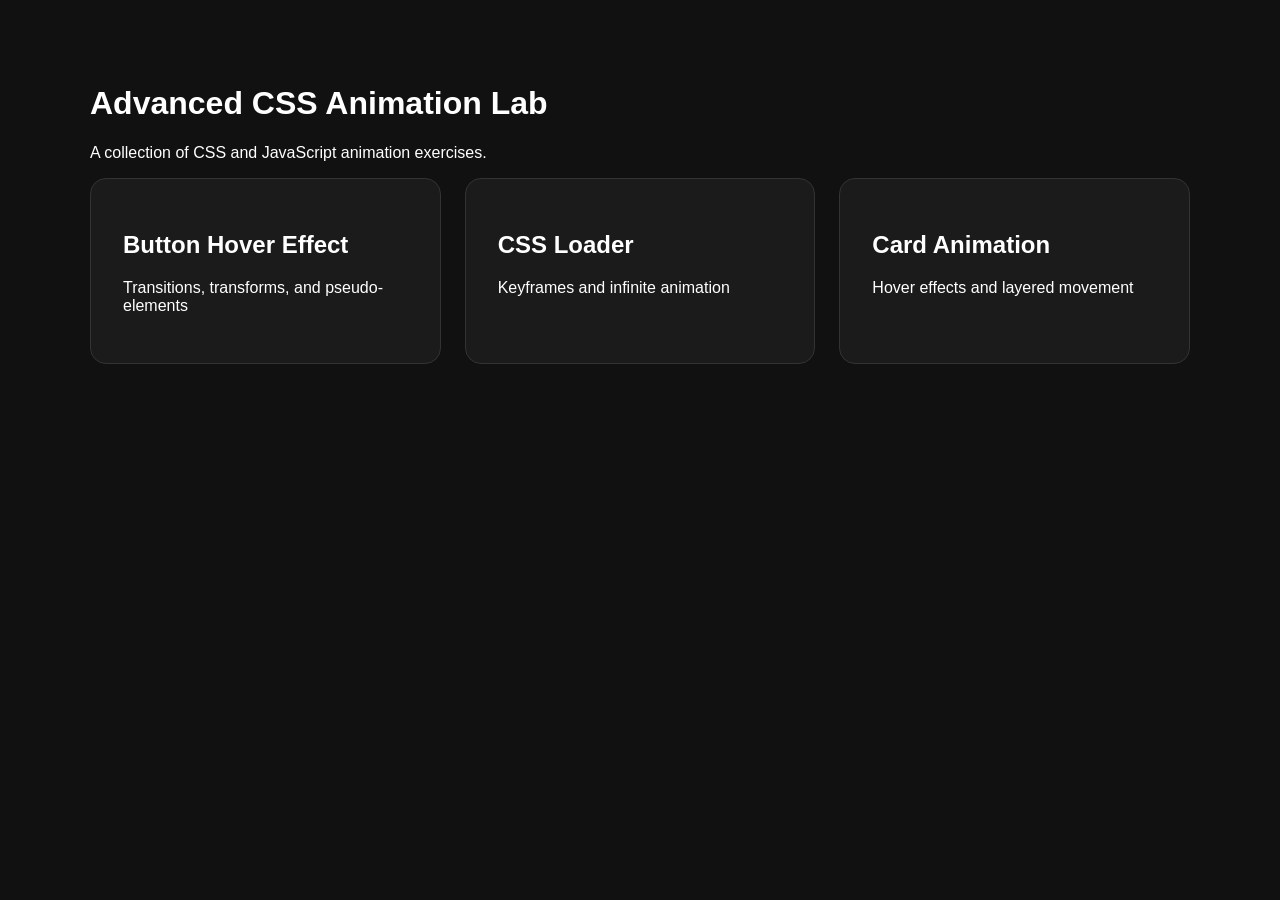
==== index.html @ 43340b5b "restructure file tree, setup for github pages" ====
<!DOCTYPE html>
<html lang="en">
<head>
  <meta charset="UTF-8" />
  <meta name="viewport" content="width=device-width, initial-scale=1.0" />
  <title>Advanced CSS Animation Lab</title>
  <link rel="stylesheet" href="styles.css" />
</head>
<body>
  <main>
    <h1>Advanced CSS Animation Lab</h1>
    <p>A collection of CSS and JavaScript animation exercises.</p>

    <section class="gallery">
      <a class="project-card" href="./projects/button-hover/">
        <h2>Button Hover Effect</h2>
        <p>Transitions, transforms, and pseudo-elements</p>
      </a>

      <a class="project-card" href="./projects/loader/">
        <h2>CSS Loader</h2>
        <p>Keyframes and infinite animation</p>
      </a>

      <a class="project-card" href="./projects/card-animation/">
        <h2>Card Animation</h2>
        <p>Hover effects and layered movement</p>
      </a>
    </section>
  </main>
</body>
</html>
---- styles.css ----
body {
  margin: 0;
  font-family: Arial, sans-serif;
  background: #111;
  color: white;
}

main {
  max-width: 1100px;
  margin: 0 auto;
  padding: 4rem 1.5rem;
}

.gallery {
  display: grid;
  grid-template-columns: repeat(auto-fit, minmax(250px, 1fr));
  gap: 1.5rem;
}

.project-card {
  padding: 2rem;
  border: 1px solid #333;
  border-radius: 16px;
  color: white;
  text-decoration: none;
  background: #1b1b1b;
  transition: transform 0.3s ease, border-color 0.3s ease;
}

.project-card:hover {
  transform: translateY(-8px);
  border-color: #888;
}
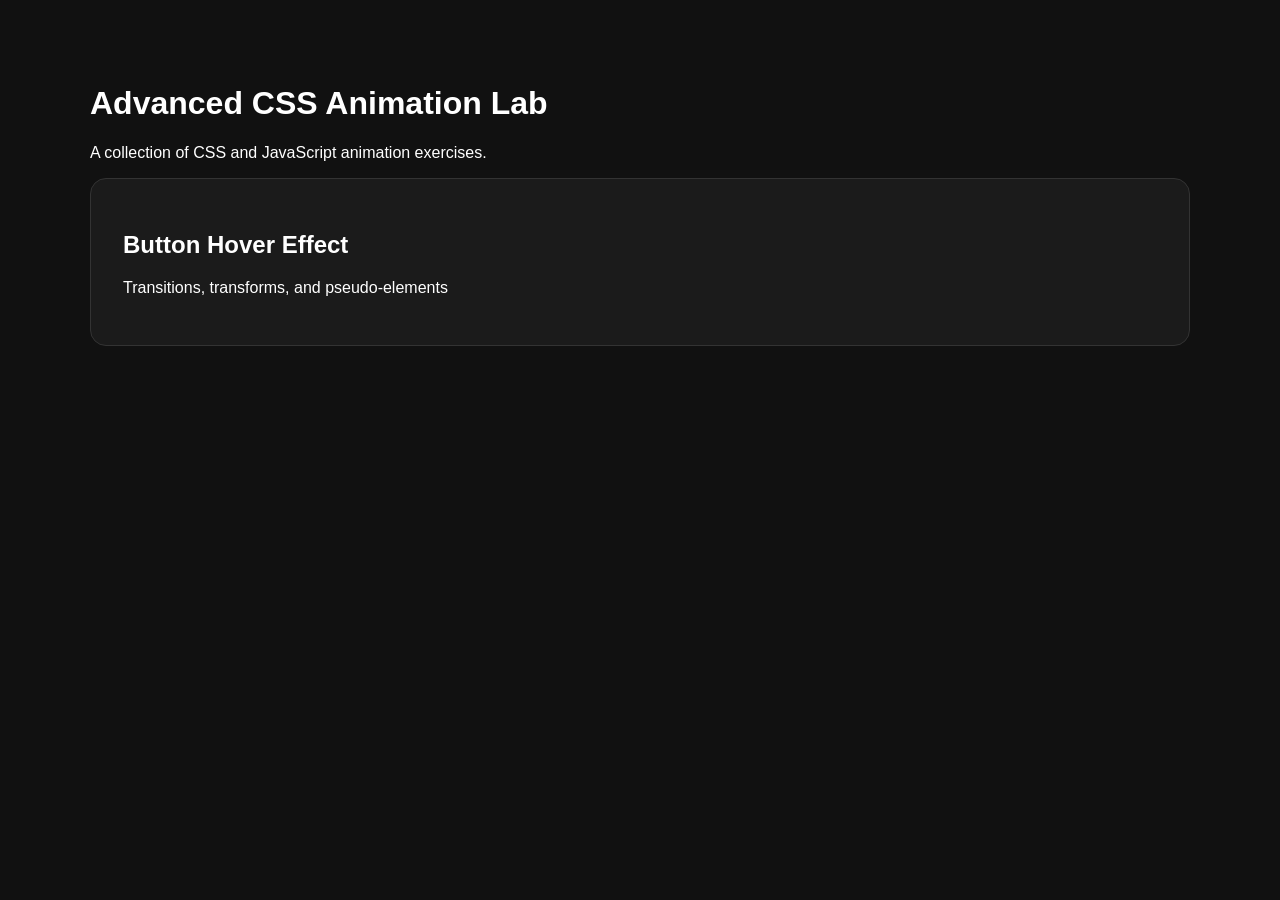
==== commit afc2622e: "transitions project" ====
--- a/index.html
+++ b/index.html
@@ -12,19 +12,9 @@
     <p>A collection of CSS and JavaScript animation exercises.</p>
 
     <section class="gallery">
-      <a class="project-card" href="./projects/button-hover/">
+      <a class="project-card" href="./Projects/transitions/index.html">
         <h2>Button Hover Effect</h2>
         <p>Transitions, transforms, and pseudo-elements</p>
-      </a>
-
-      <a class="project-card" href="./projects/loader/">
-        <h2>CSS Loader</h2>
-        <p>Keyframes and infinite animation</p>
-      </a>
-
-      <a class="project-card" href="./projects/card-animation/">
-        <h2>Card Animation</h2>
-        <p>Hover effects and layered movement</p>
       </a>
     </section>
   </main>
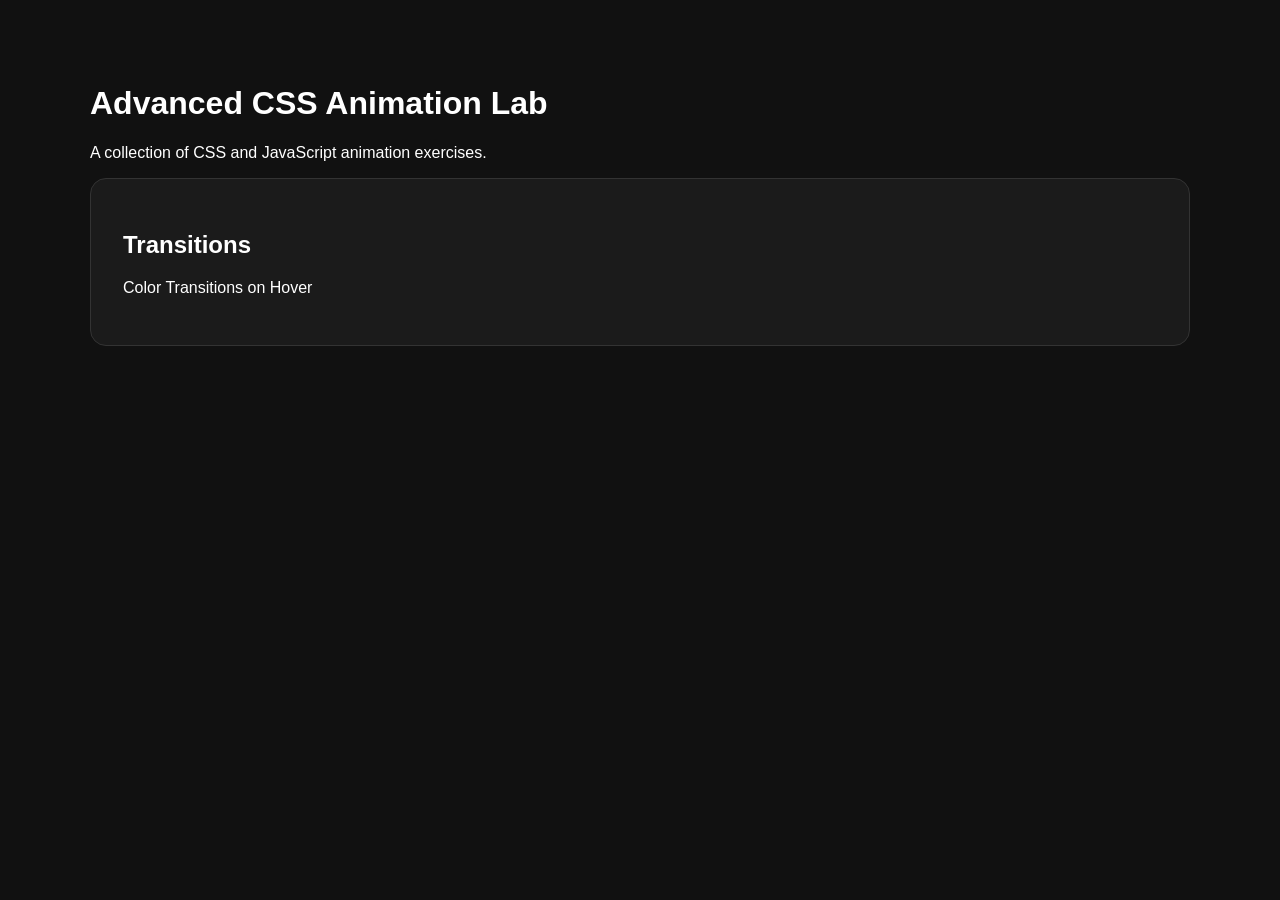
==== commit 92634c00: "updated transition project card" ====
--- a/index.html
+++ b/index.html
@@ -13,8 +13,8 @@
 
     <section class="gallery">
       <a class="project-card" href="./Projects/transitions/index.html">
-        <h2>Button Hover Effect</h2>
-        <p>Transitions, transforms, and pseudo-elements</p>
+        <h2>Transitions</h2>
+        <p>Color Transitions on Hover</p>
       </a>
     </section>
   </main>
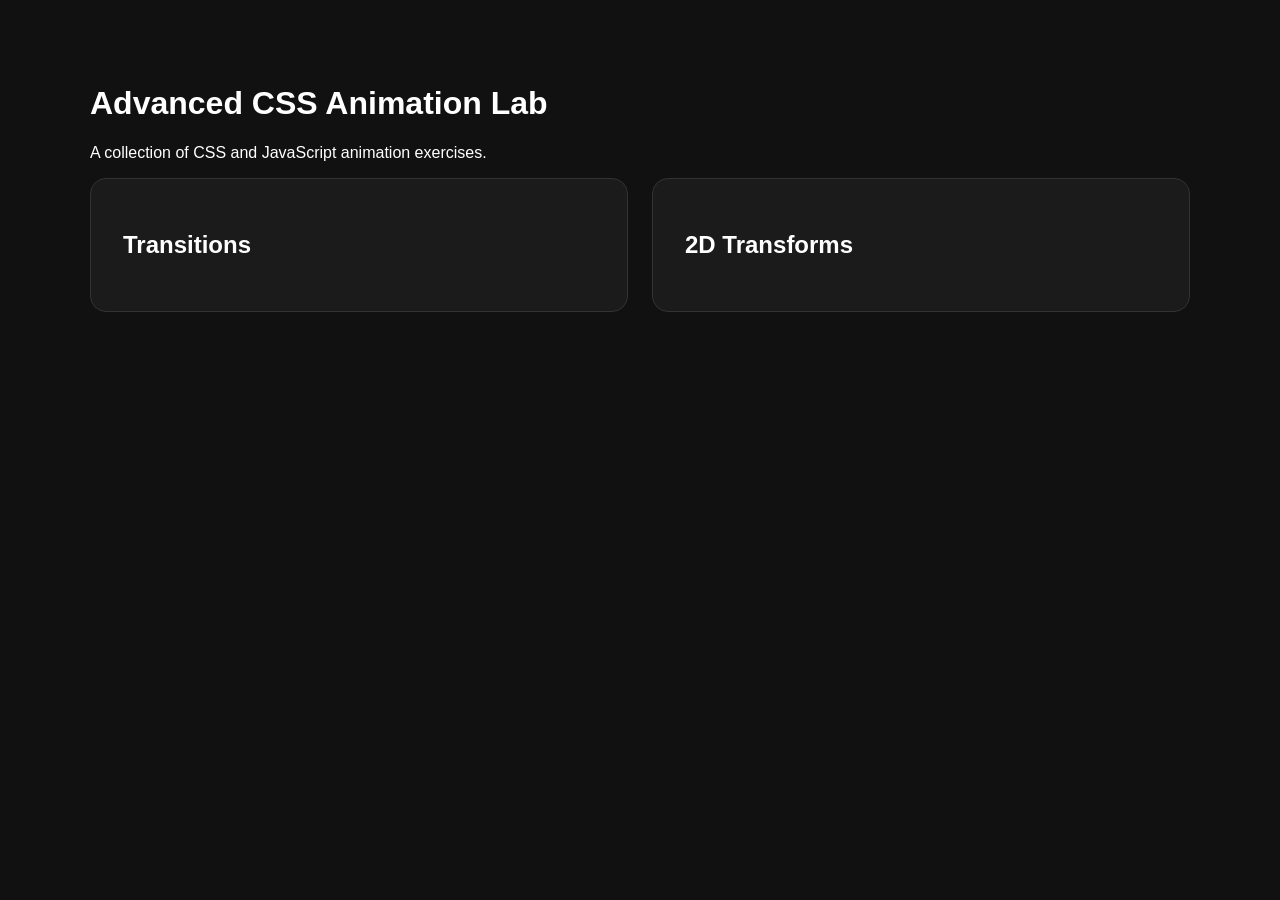
==== commit a28d4048: "added project card for 2D transforms" ====
--- a/index.html
+++ b/index.html
@@ -14,7 +14,9 @@
     <section class="gallery">
       <a class="project-card" href="./Projects/transitions/index.html">
         <h2>Transitions</h2>
-        <p>Color Transitions on Hover</p>
+      </a>
+      <a class="project-card" href="./Projects/2D-transforms/index.html">
+        <h2>2D Transforms</h2>
       </a>
     </section>
   </main>
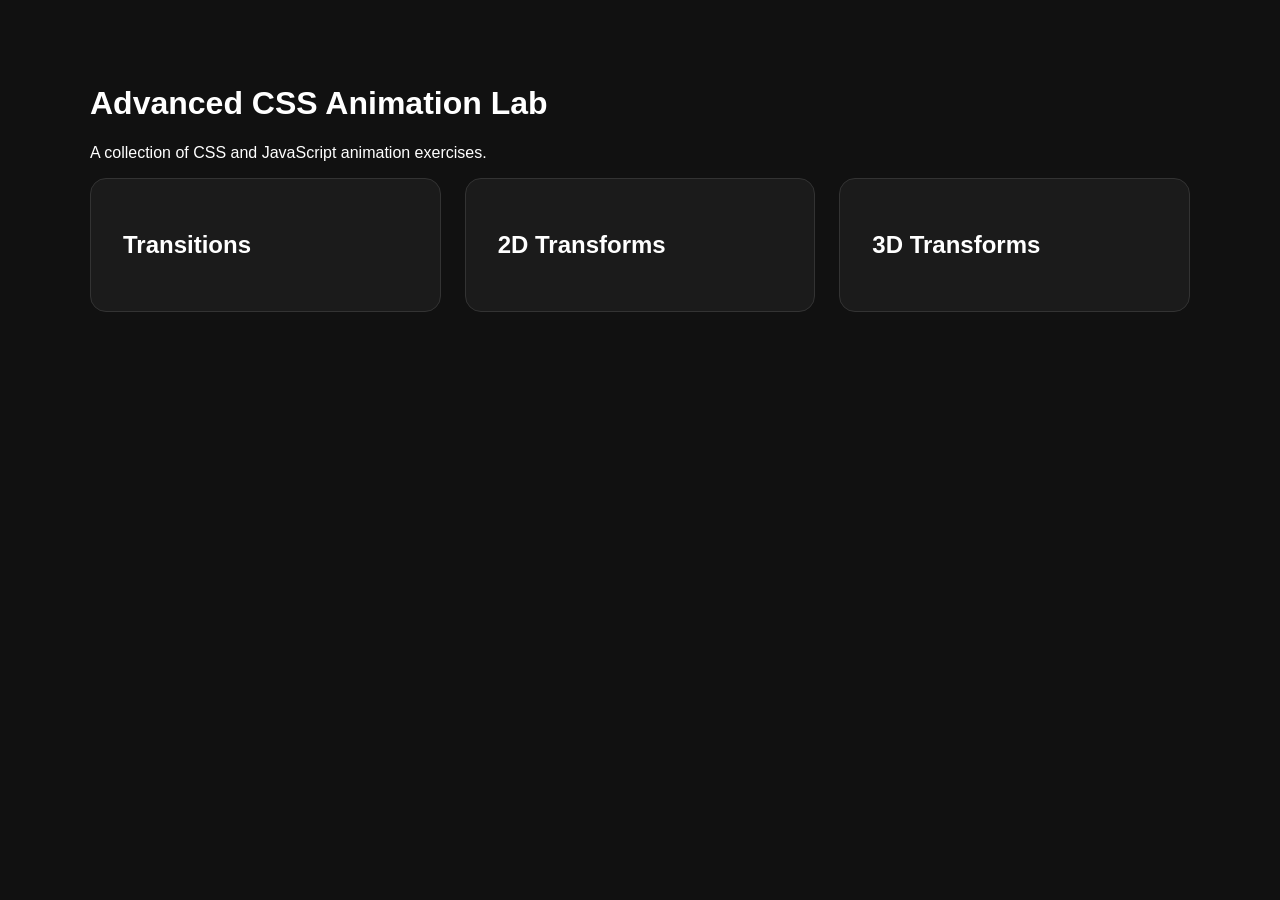
==== commit c8e1762e: "new project card" ====
--- a/index.html
+++ b/index.html
@@ -18,6 +18,9 @@
       <a class="project-card" href="./Projects/2D-transforms/index.html">
         <h2>2D Transforms</h2>
       </a>
+      <a class="project-card" href="./Projects/3D-transforms/index.html">
+        <h2>3D Transforms</h2>
+      </a>
     </section>
   </main>
 </body>
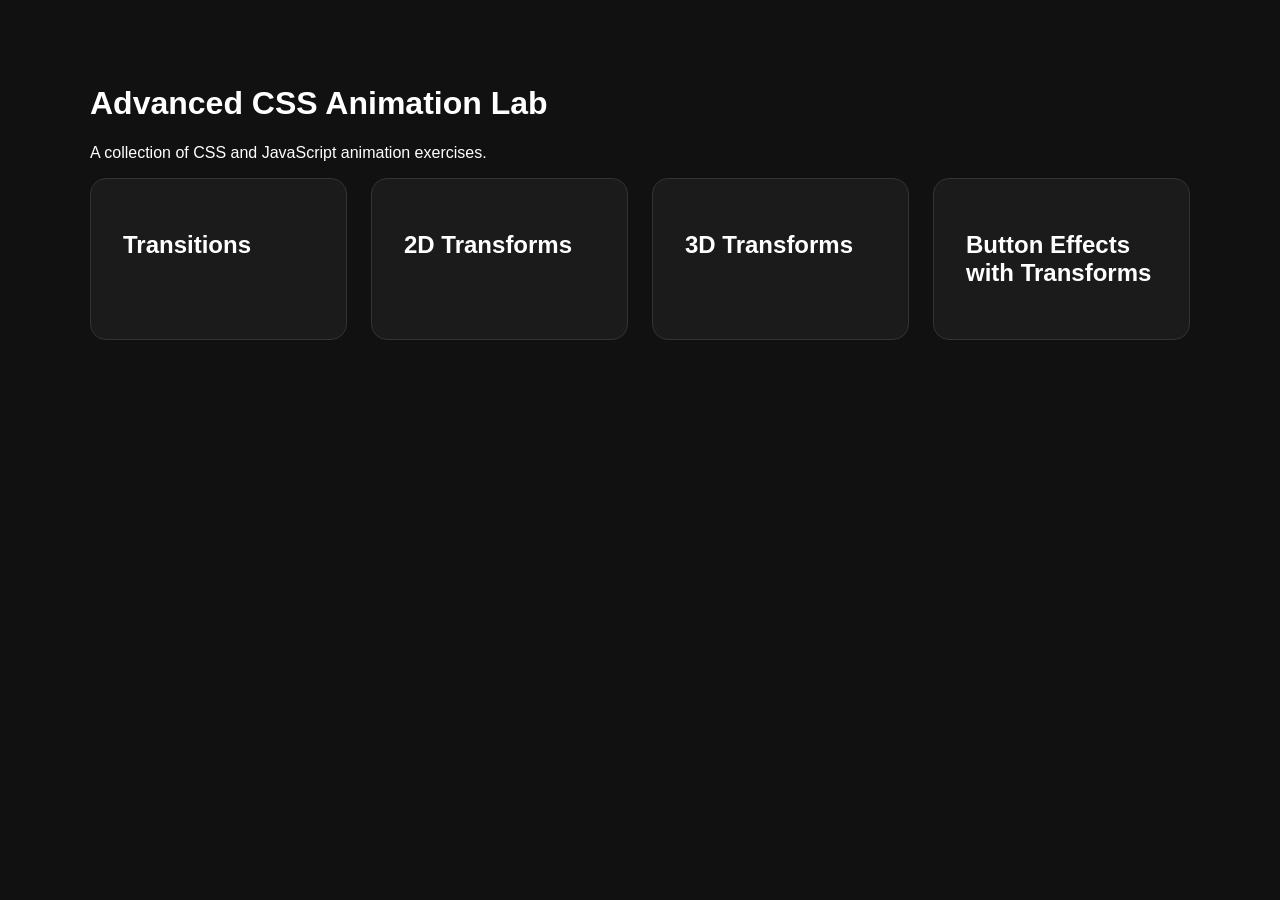
==== commit 2540df56: "new project card - btn effects with transform" ====
--- a/index.html
+++ b/index.html
@@ -21,6 +21,9 @@
       <a class="project-card" href="./Projects/3D-transforms/index.html">
         <h2>3D Transforms</h2>
       </a>
+      <a class="project-card" href="./Projects/btn-effects-transform/index.html">
+        <h2>Button Effects with Transforms</h2>
+      </a>
     </section>
   </main>
 </body>
